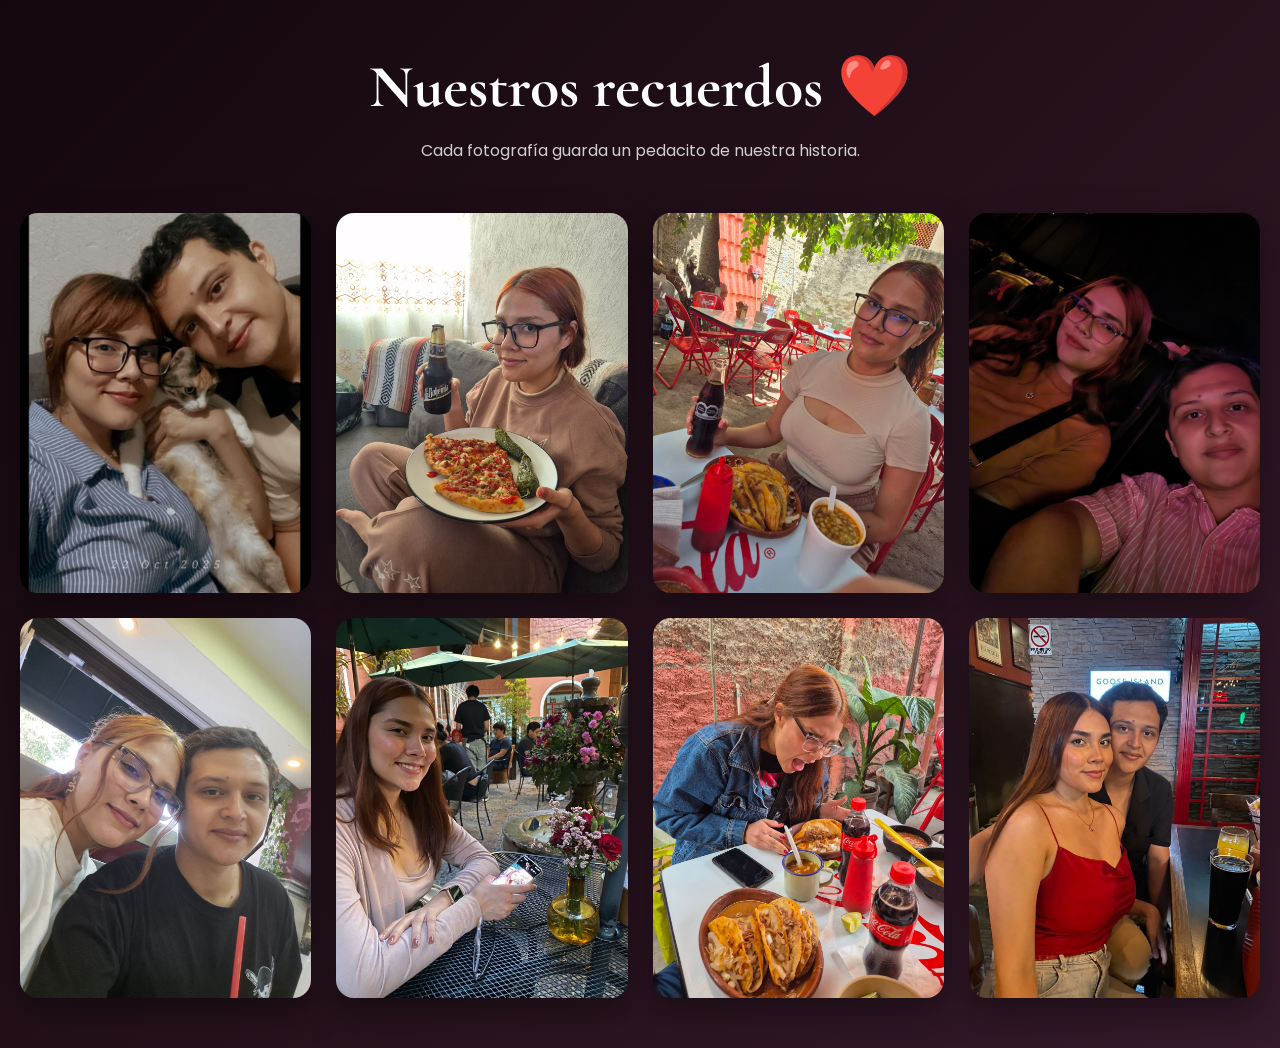
==== galeria.html @ d2720303 "correccion" ====
<!DOCTYPE html>
<html lang="es">
<head>
<meta charset="UTF-8">
<meta name="viewport" content="width=device-width, initial-scale=1.0">

<title>Nuestros recuerdos</title>

<link href="https://fonts.googleapis.com/css2?family=Poppins:wght@300;500&family=Cormorant+Garamond:wght@700&display=swap" rel="stylesheet">

<style>

*{
margin:0;
padding:0;
box-sizing:border-box;
}

body{

background:linear-gradient(135deg,#14070d,#341a2a);
font-family:Poppins,sans-serif;
color:white;
padding:50px 20px;

}

h1{

font-family:"Cormorant Garamond",serif;
font-size:60px;
text-align:center;
margin-bottom:15px;

}

p{

text-align:center;
opacity:.8;
margin-bottom:50px;

}

.galeria{

display:grid;

grid-template-columns:repeat(auto-fit,minmax(280px,1fr));

gap:25px;

max-width:1300px;

margin:auto;

}

.galeria img{

width:100%;

height:380px;

object-fit:cover;

border-radius:18px;

cursor:pointer;

transition:.35s;

box-shadow:0 15px 35px rgba(0,0,0,.4);

}

.galeria img:hover{

transform:scale(1.05);

}

.lightbox{

position:fixed;

inset:0;

background:rgba(0,0,0,.9);

display:none;

justify-content:center;

align-items:center;

z-index:999;

}

.lightbox img{

max-width:90%;

max-height:90%;

border-radius:20px;

}

</style>

</head>

<body>

<h1>Nuestros recuerdos ❤️</h1>

<p>Cada fotografía guarda un pedacito de nuestra historia.</p>

<div class="galeria">

<img src="imagenes/foto1.jpg">
<img src="imagenes/foto2.jpg">
<img src="imagenes/foto3.jpg">
<img src="imagenes/foto4.jpg">
<img src="imagenes/foto5.jpg">
<img src="imagenes/foto6.jpg">
<img src="imagenes/foto7.jpg">
<img src="imagenes/foto8.jpg">

</div>

<div class="lightbox" id="lightbox">

<img id="grande">

</div>

<script>

const imagenes=document.querySelectorAll(".galeria img");

const light=document.getElementById("lightbox");

const grande=document.getElementById("grande");

imagenes.forEach(img=>{

img.onclick=()=>{

light.style.display="flex";

grande.src=img.src;

}

});

light.onclick=()=>{

light.style.display="none";

}

</script>

</body>
</html>
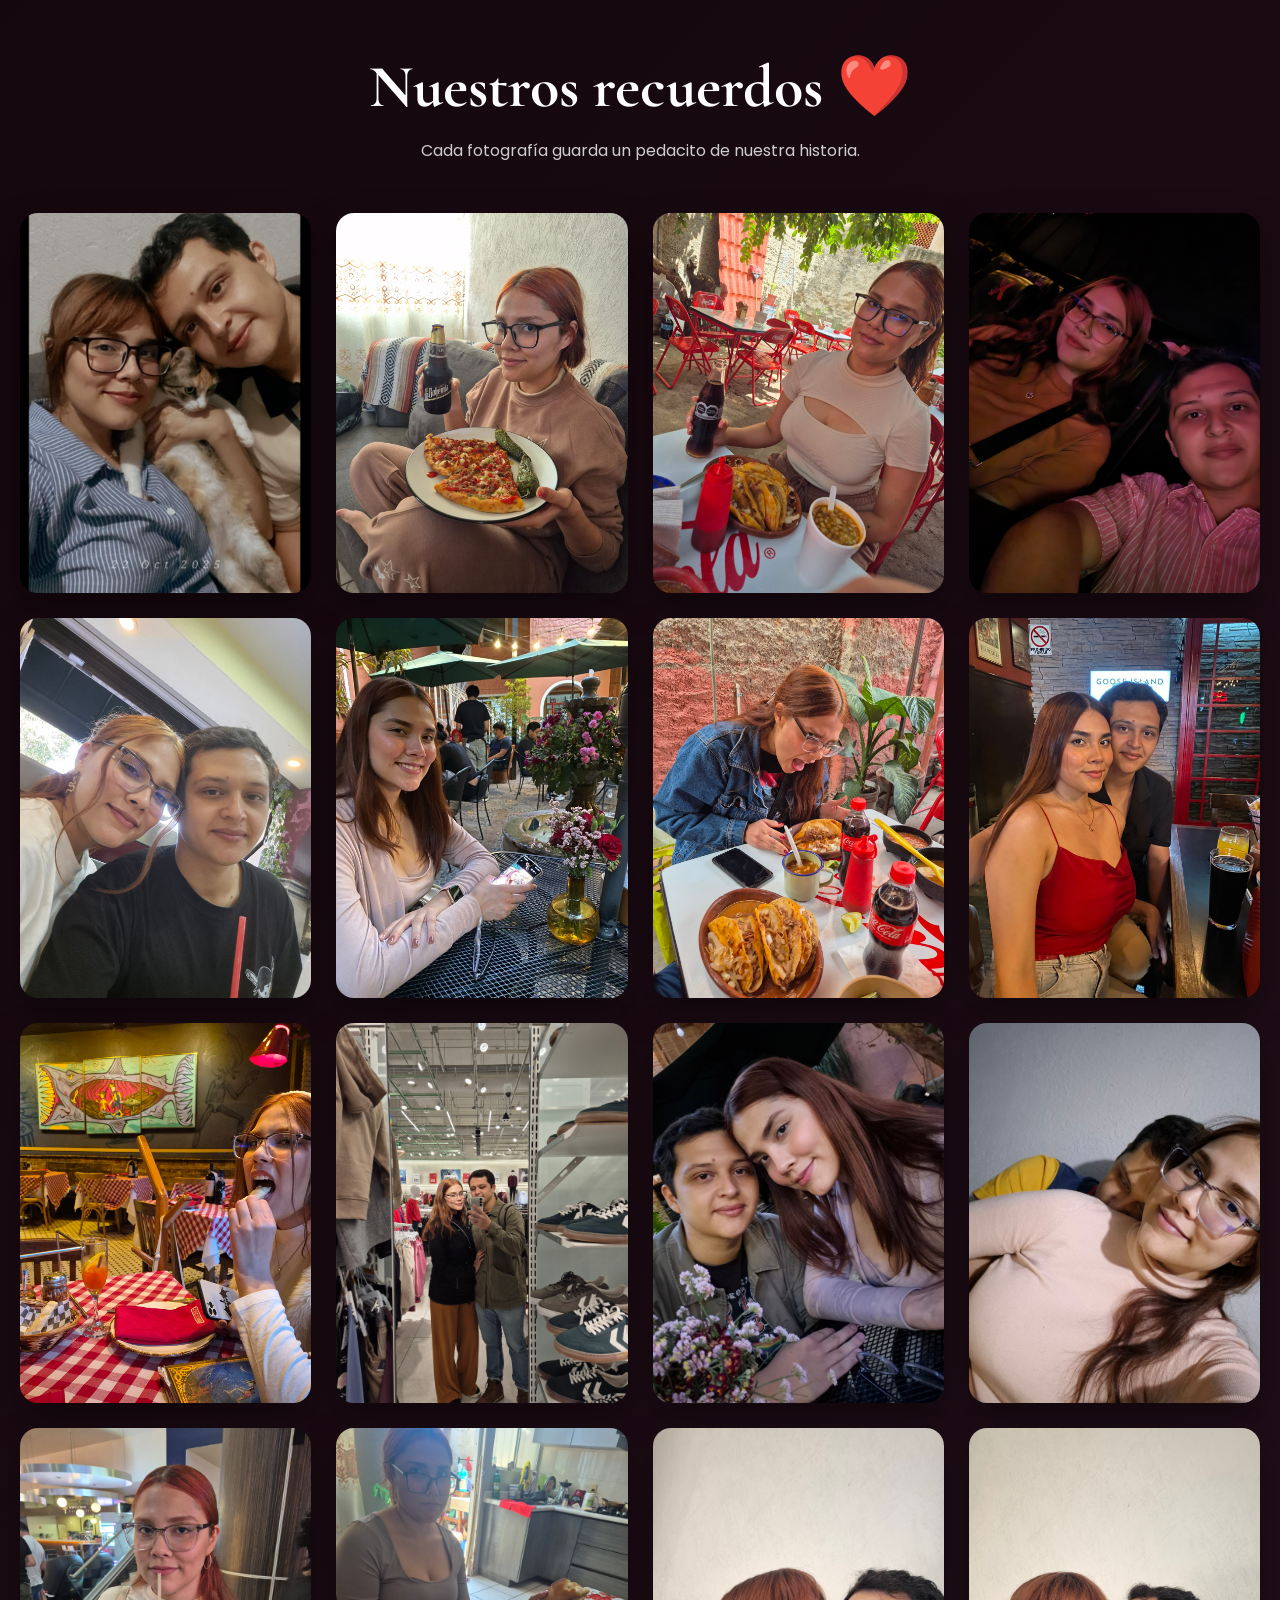
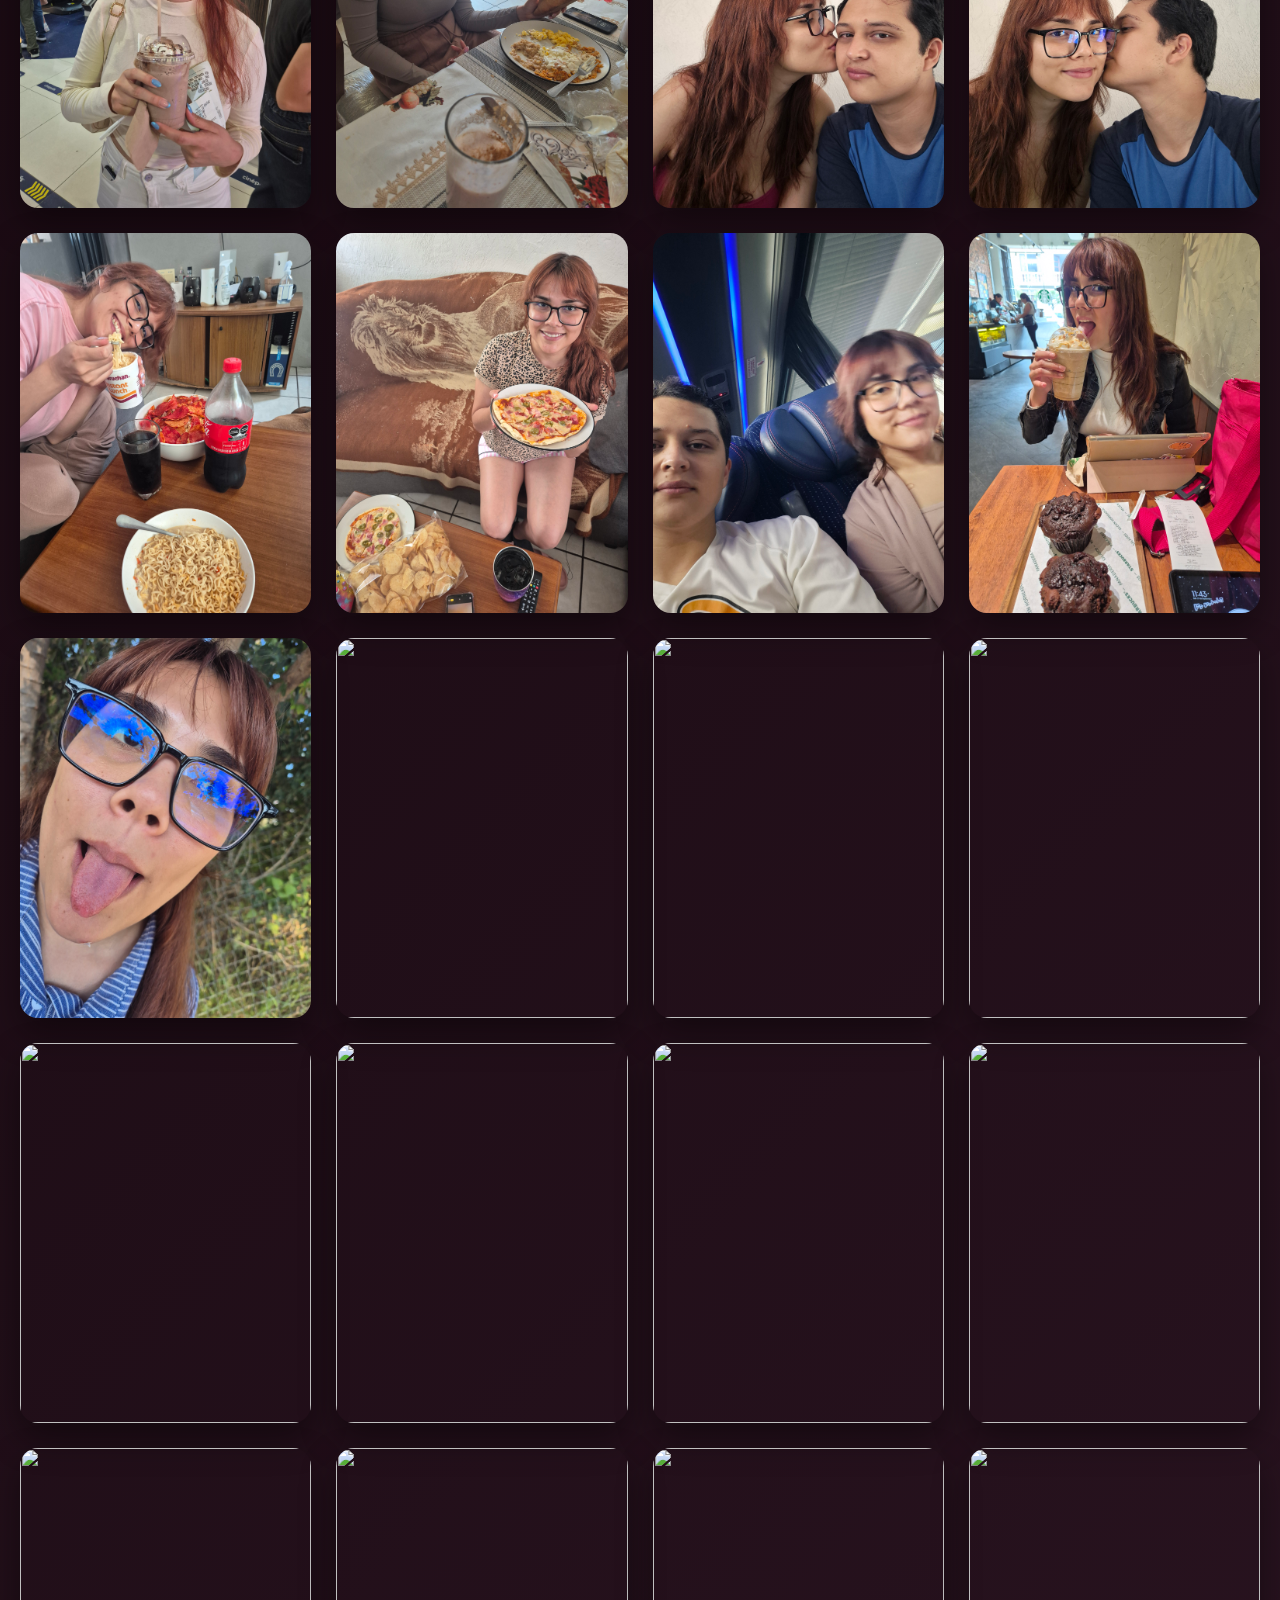
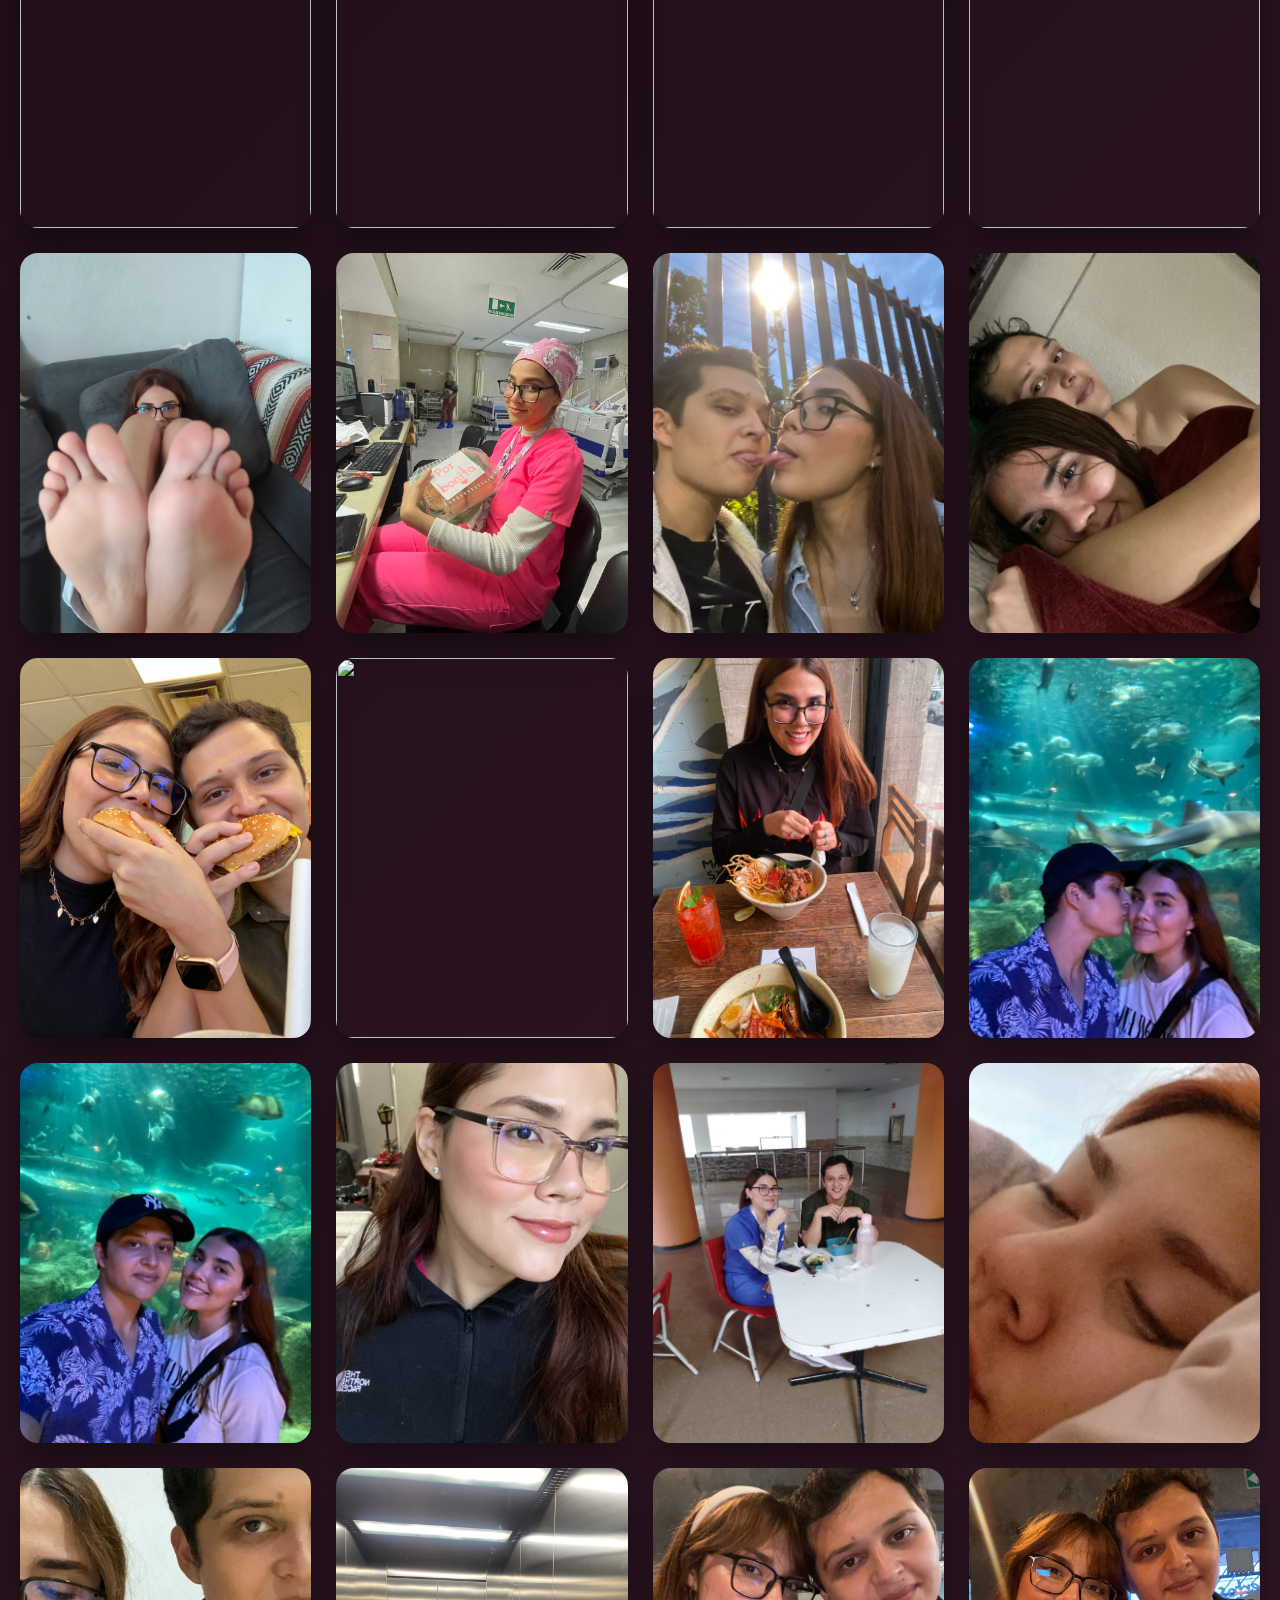
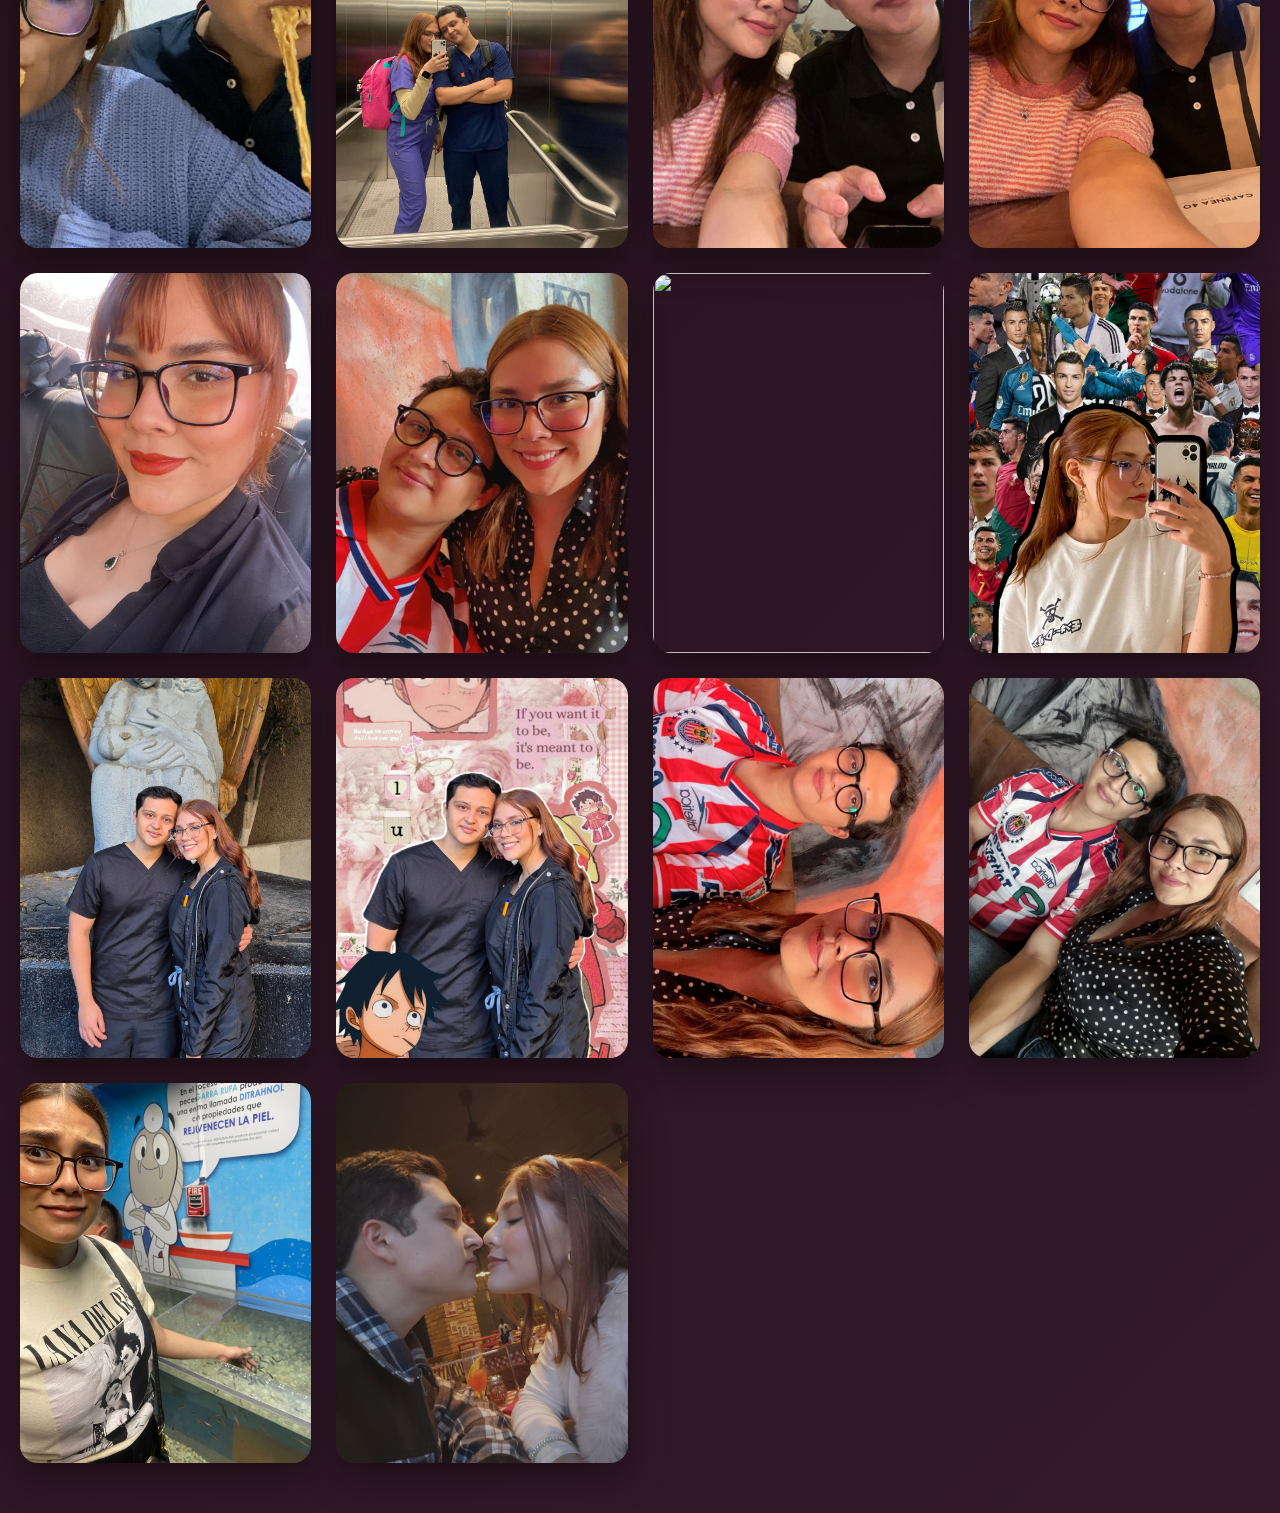
==== commit 6e81f491: "correción 5" ====
--- a/galeria.html
+++ b/galeria.html
@@ -128,6 +128,56 @@
 <img src="imagenes/foto6.jpg">
 <img src="imagenes/foto7.jpg">
 <img src="imagenes/foto8.jpg">
+<img src="imagenes/foto9.jpg">
+<img src="imagenes/foto10.jpg">
+<img src="imagenes/foto11.jpg">
+<img src="imagenes/foto12.jpg">
+<img src="imagenes/foto13.jpg">
+<img src="imagenes/foto14.jpg">
+<img src="imagenes/foto15.jpg">
+<img src="imagenes/foto16.jpg">
+<img src="imagenes/foto17.jpg">
+<img src="imagenes/foto18.jpg">
+<img src="imagenes/foto19.jpg">
+<img src="imagenes/foto20.jpg">
+<img src="imagenes/foto21.jpg">
+<img src="imagenes/foto22.jpg">
+<img src="imagenes/foto23.jpg">
+<img src="imagenes/foto24.jpg">
+<img src="imagenes/foto25.jpg">
+<img src="imagenes/foto26.jpg">
+<img src="imagenes/foto27.jpg">
+<img src="imagenes/foto28.jpg">
+<img src="imagenes/foto29.jpg">
+<img src="imagenes/foto30.jpg">
+<img src="imagenes/foto31.jpg">
+<img src="imagenes/foto32.jpg">
+<img src="imagenes/foto33.jpg">
+<img src="imagenes/foto34.jpg">
+<img src="imagenes/foto35.jpg">
+<img src="imagenes/foto36.jpg">
+<img src="imagenes/foto37.jpg">
+<img src="imagenes/foto38.jpg">
+<img src="imagenes/foto39.jpg">
+<img src="imagenes/foto40.jpg">
+<img src="imagenes/foto41.jpg">
+<img src="imagenes/foto42.jpg">
+<img src="imagenes/foto43.jpg">
+<img src="imagenes/foto44.jpg">
+<img src="imagenes/foto45.jpg">
+<img src="imagenes/foto46.jpg">
+<img src="imagenes/foto47.jpg">
+<img src="imagenes/foto48.jpg">
+<img src="imagenes/foto49.jpg">
+<img src="imagenes/foto50.jpg">
+<img src="imagenes/foto51.jpg">
+<img src="imagenes/foto52.jpg">
+<img src="imagenes/foto53.jpg">
+<img src="imagenes/foto54.jpg">
+<img src="imagenes/foto55.jpg">
+<img src="imagenes/foto56.jpg">
+<img src="imagenes/foto57.jpg">
+<img src="imagenes/foto58.jpg">
 
 </div>
 
